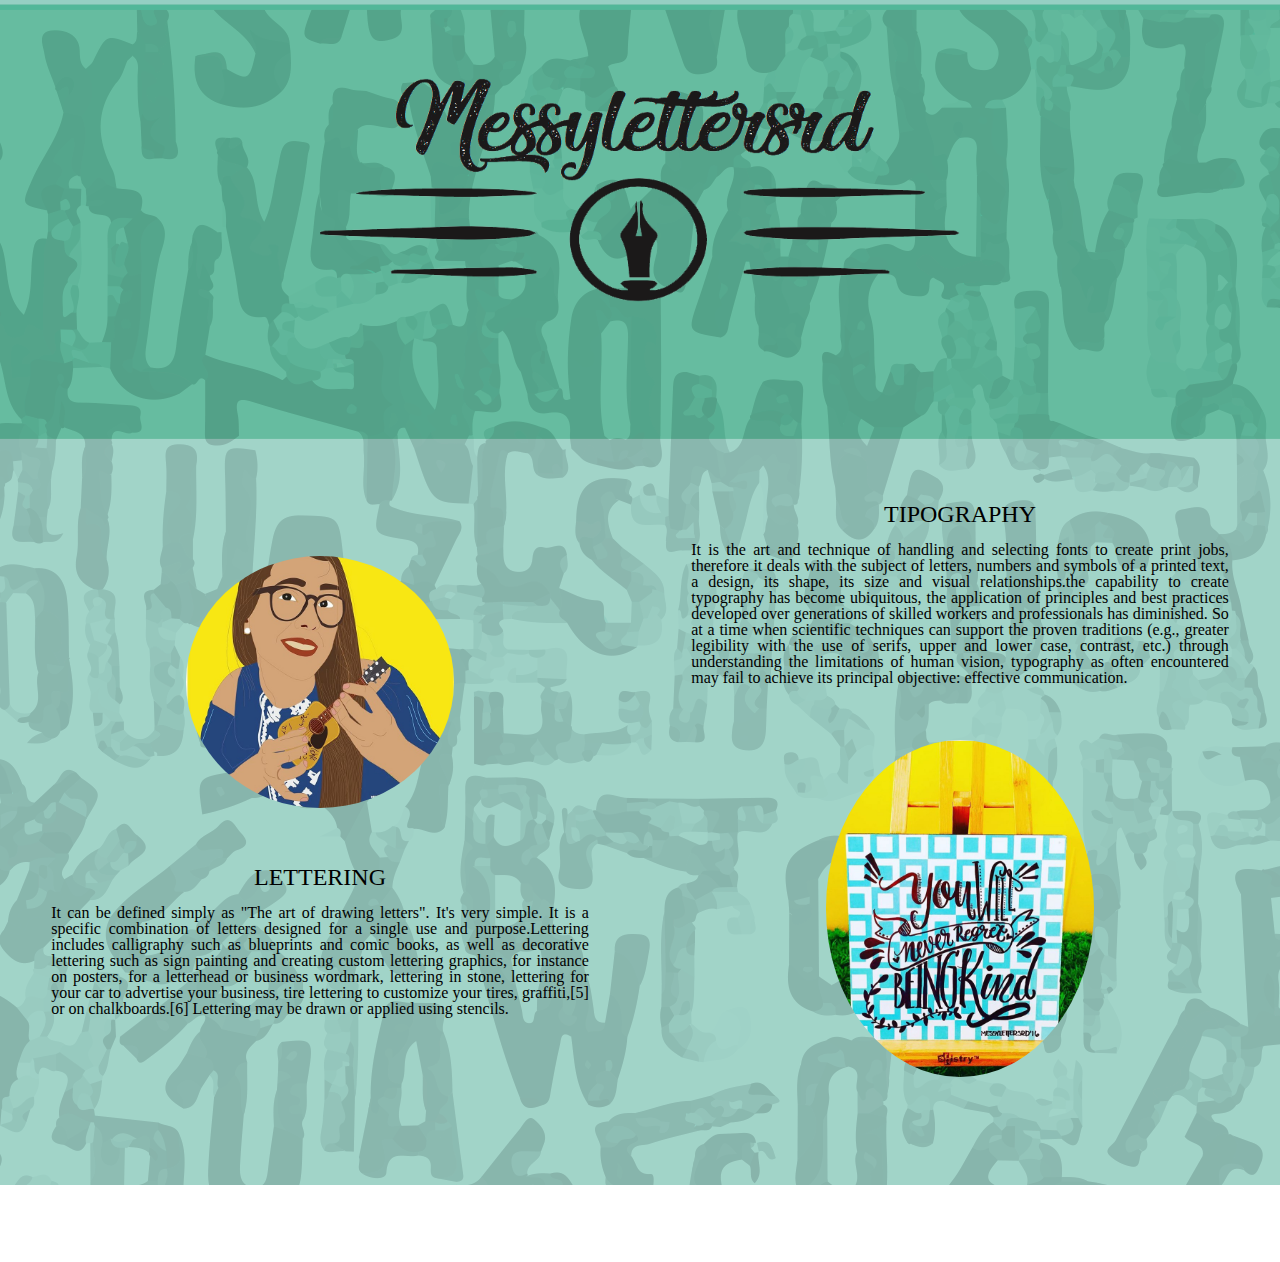
==== SEMANA 9 PRACTICA/index.html @ 70ae7c26 "Add files via upload" ====
<!DOCTYPE html>
<html lang="en">
<head>
  <meta charset="UTF-8">
  <meta charset="utf-8" content="width=device-width,initial-scale=1">
    <link rel="stylesheet" href="css/reset.css" type="text/css">
     <link rel="stylesheet" type="text/css" href="css/style.css">
     <title>MESSYLETTERSRD</title>
 </head>

<body background="img/fondofinal.png" width=99% height=99%>
    	
    <header>
    <h1><img src="img/logofinal.png" width=50% height=50% ></h1>
  </header>
<div class="row">
	<div class="column-1">
	

    <body>
    	<img src="img/coviquintana.jpg">

    	  <h2>LETTERING</h2> 
    <br>
       <p>It can be defined simply as "The art of drawing letters". It's very simple. It is a specific combination of letters designed for a single use and purpose.Lettering includes calligraphy such as blueprints and comic books, as well as decorative lettering such as sign painting and creating custom lettering graphics, for instance on posters, for a letterhead or business wordmark, lettering in stone, lettering for your car to advertise your business, tire lettering to customize your tires, graffiti,[5] or on chalkboards.[6] Lettering may be drawn or applied using stencils.</p>
</div>

<div class="column-2">
       

       <h2>TIPOGRAPHY</h2>
        <br>
        <p>It is the art and technique of handling and selecting fonts to create print jobs, therefore it deals with the subject of letters, numbers and symbols of a printed text, a design, its shape, its size and visual relationships.the capability to create typography has become ubiquitous, the application of principles and best practices developed over generations of skilled workers and professionals has diminished. So at a time when scientific techniques can support the proven traditions (e.g., greater legibility with the use of serifs, upper and lower case, contrast, etc.) through understanding the limitations of human vision, typography as often encountered may fail to achieve its principal objective: effective communication.</p>

        	<img src="img/lettering.jpg">

        </div>
    </body>
    </html>
---- SEMANA 9 PRACTICA/css/style.css ----
h1{ text-align: center;
margin-bottom:10%;
margin-top: -6%;
}

header img{
  margin-top: 10%;
}

.row {
  display: flex;
}

.column-1, .column-2 {
  flex: 1;
  border:1% solid none;
  text-align: center;
  margin: 2%;
  padding: 2%;
}

.row div img {
   border-radius: 50%;
  width: 50%;
  margin-top: 10%;
  margin-bottom: 10%;
  
}

p{
  font-family:'Handlee', cursive;
  font-size: 1em;
  text-align: justify;

}

h2{
  font-family:'Kaushan Script',cursive;
  font-size: 1.5em;
  text-align: center;
}
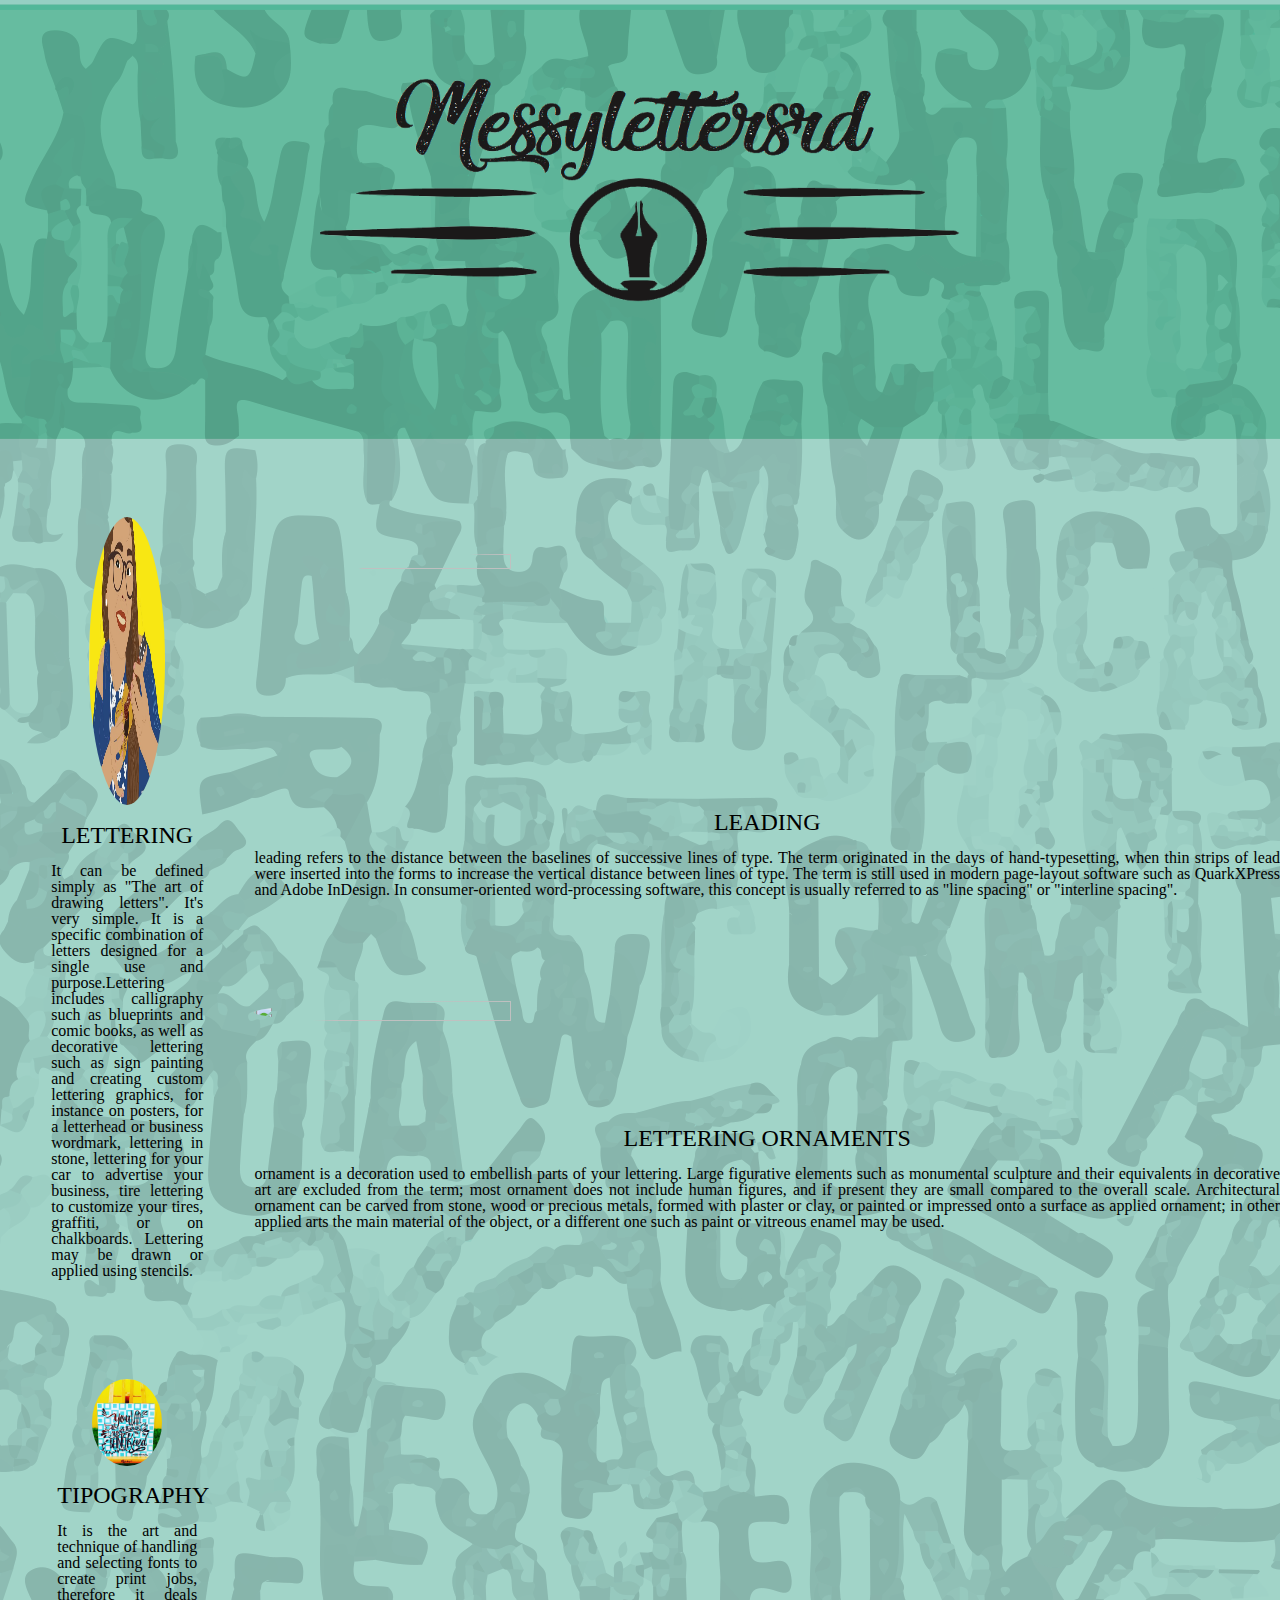
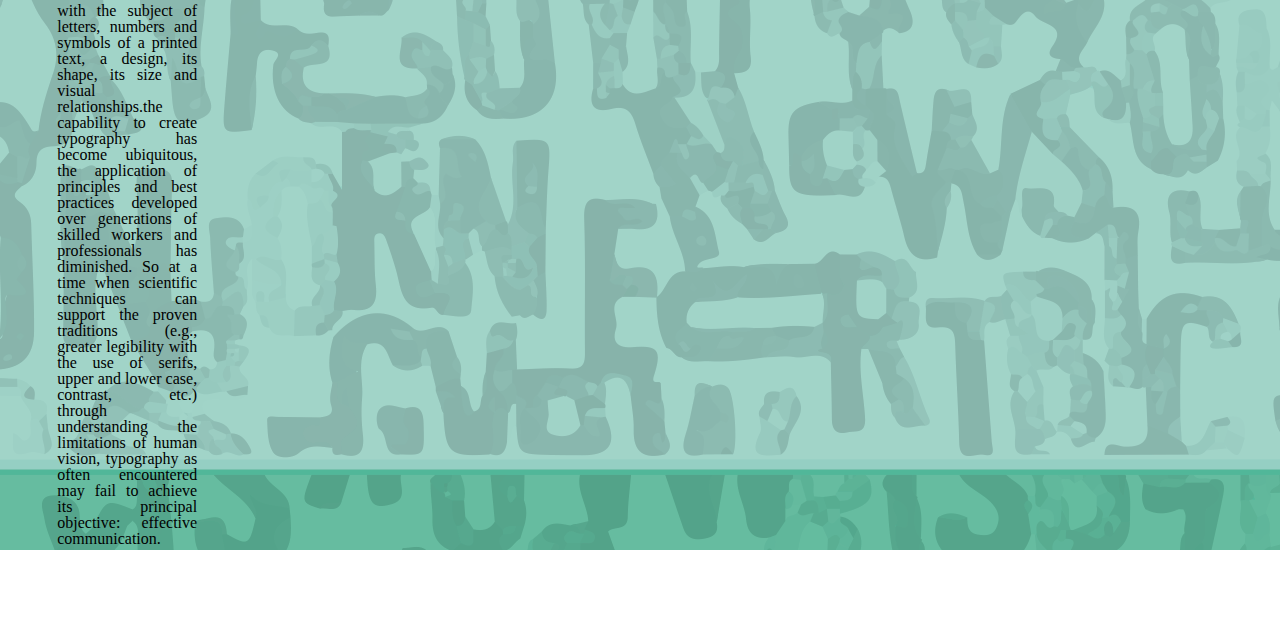
==== commit fc1b89f3: "Update index.html" ====
--- a/SEMANA 9 PRACTICA/index.html
+++ b/SEMANA 9 PRACTICA/index.html
@@ -2,9 +2,10 @@
 <html lang="en">
 <head>
   <meta charset="UTF-8">
-  <meta charset="utf-8" content="width=device-width,initial-scale=1">
     <link rel="stylesheet" href="css/reset.css" type="text/css">
      <link rel="stylesheet" type="text/css" href="css/style.css">
+   
+
      <title>MESSYLETTERSRD</title>
  </head>
 
@@ -18,26 +19,43 @@
 	
 
     <body>
-    	<img src="img/coviquintana.jpg">
+    	<img src="img/coviquintana.jpg" width=50% height=20%>
 
-    	  <h2>LETTERING</h2> 
+    	  <h2>LETTERING </h2> 
     <br>
-       <p>It can be defined simply as "The art of drawing letters". It's very simple. It is a specific combination of letters designed for a single use and purpose.Lettering includes calligraphy such as blueprints and comic books, as well as decorative lettering such as sign painting and creating custom lettering graphics, for instance on posters, for a letterhead or business wordmark, lettering in stone, lettering for your car to advertise your business, tire lettering to customize your tires, graffiti,[5] or on chalkboards.[6] Lettering may be drawn or applied using stencils.</p>
-</div>
+       <p>It can be defined simply as "The art of drawing letters". 
+       It's very simple. It is a specific combination of letters 
+      designed for a single use and purpose.Lettering includes 
+     calligraphy such as blueprints and comic books, as well as 
+     decorative lettering such as sign painting and creating custom
+     lettering graphics, for instance on posters, for a letterhead 
+     or business wordmark, lettering in stone, lettering for your car 
+     to advertise your business, tire lettering to customize your tires,
+     graffiti, or on chalkboards. Lettering may be drawn or applied using 
+     stencils.</p><br><br><br><br><br>
+
 
 <div class="column-2">
-       
+<img src="img/lettering.jpg">
 
-       <h2>TIPOGRAPHY</h2>
-        <br>
+  <h2>TIPOGRAPHY</h2><br>
         <p>It is the art and technique of handling and selecting fonts to create print jobs, therefore it deals with the subject of letters, numbers and symbols of a printed text, a design, its shape, its size and visual relationships.the capability to create typography has become ubiquitous, the application of principles and best practices developed over generations of skilled workers and professionals has diminished. So at a time when scientific techniques can support the proven traditions (e.g., greater legibility with the use of serifs, upper and lower case, contrast, etc.) through understanding the limitations of human vision, typography as often encountered may fail to achieve its principal objective: effective communication.</p>
+</div></div>
+<div class="column-3">
+  <img src="img/cali.jpg" width=80% height=10%>
+  <h2>LEADING</h2> <br>
+  <p>leading refers to the distance between the baselines of successive lines of type. The term originated in the days of hand-typesetting, when thin strips of lead were inserted into the forms to increase the vertical distance between lines of type. The term is still used in modern page-layout software such as QuarkXPress and Adobe InDesign.
+  In consumer-oriented word-processing software, this concept is usually referred to as "line spacing" or "interline spacing".</p>
 
-        	<img src="img/lettering.jpg">
+  <div class="column-4">
+    <img src="img/abc.jpg" width=80% height=10%>
+    <h2>LETTERING ORNAMENTS</h2> <br> 
+    <p>ornament is a decoration used to embellish parts of your lettering. Large figurative elements such as monumental sculpture and their equivalents in decorative art are excluded from the term; most ornament does not include human figures, and if present they are small compared to the overall scale. Architectural ornament can be carved from stone, wood or precious metals, formed with plaster or clay, or painted or impressed onto a surface as applied ornament; in other applied arts the main material of the object, or a different one such as paint or vitreous enamel may be used.</p>
+  </div>
 
-        </div>
+        	
     </body>
     </html>
 
   
 
-
